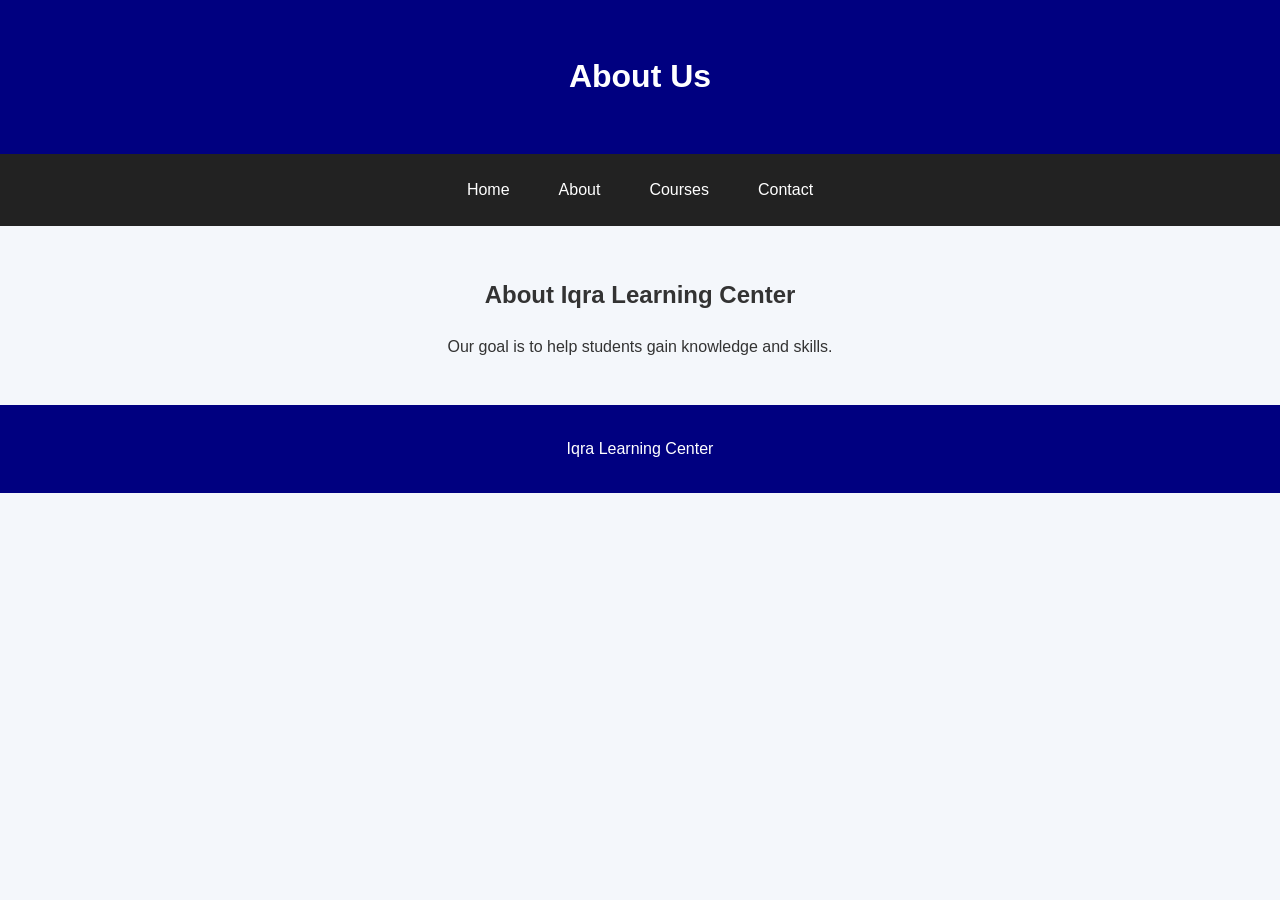
==== about.html @ 911b7798 "Add files via upload" ====
<!DOCTYPE html>
<html lang="en">
<head>
    <meta charset="UTF-8">
    <meta name="viewport" content="width=device-width, initial-scale=1.0">
    <title>About Us</title>
    <link rel="stylesheet" href="style.css">
</head>
<body>

    <header>
        <h1>About Us</h1>
    </header>

    <nav>
        <a href="index.html">Home</a>
        <a href="about.html">About</a>
        <a href="courses.html">Courses</a>
        <a href="contact.html">Contact</a>
    </nav>

    <main>
        <h2>About Iqra Learning Center</h2>
        <p>Our goal is to help students gain knowledge and skills.</p>
    </main>

    <footer>
        <p>Iqra Learning Center</p>
    </footer>

</body>
</html>
---- style.css ----
body {
    font-family: Arial, sans-serif;
    margin: 0;
    background-color: #f4f7fb;
}

header {
    background-color: navy;
    color: white;
    text-align: center;
    padding: 30px;
}

nav {
    display: flex;
    justify-content: center;
    gap: 25px;
    background-color: #222;
    padding: 15px;
}

nav a {
    color: white;
    text-decoration: none;
}

main {
    text-align: center;
    padding: 50px 20px;
}

footer {
    background-color: navy;
    color: white;
    text-align: center;
    padding: 15px;
}
/* General styles */
* {
    box-sizing: border-box;
}

body {
    font-family: Arial, sans-serif;
    margin: 0;
    background-color: #f4f7fb;
    color: #333;
    line-height: 1.6;
}

/* Header */
header {
    background-color: navy;
    color: white;
    text-align: center;
    padding: 30px 20px;
}

/* Navigation - Flexbox */
nav {
    display: flex;
    justify-content: center;
    flex-wrap: wrap;
    gap: 20px;
    background-color: #222;
    padding: 15px;
}

nav a {
    color: white;
    text-decoration: none;
    padding: 8px 12px;
}

nav a:hover {
    background-color: navy;
}

/* Main content */
main {
    max-width: 1100px;
    margin: auto;
    padding: 30px 20px;
}

/* Sections */
section {
    background-color: white;
    padding: 20px;
    margin-bottom: 20px;
    border-radius: 8px;
}

/* Courses - CSS Grid */
.courses-grid {
    display: grid;
    grid-template-columns: repeat(3, 1fr);
    gap: 20px;
}

/* Contact form */
form {
    max-width: 600px;
    margin: auto;
}

input,
textarea {
    width: 100%;
    padding: 12px;
    margin-top: 6px;
    margin-bottom: 15px;
    border: 1px solid #ccc;
    border-radius: 5px;
}

button {
    background-color: navy;
    color: white;
    padding: 12px 24px;
    border: none;
    border-radius: 5px;
    cursor: pointer;
}

/* Footer */
footer {
    background-color: navy;
    color: white;
    text-align: center;
    padding: 15px;
}

/* Responsive Design */
@media (max-width: 768px) {
    nav {
        flex-direction: column;
        align-items: center;
        gap: 5px;
    }

    .courses-grid {
        grid-template-columns: 1fr;
    }

    header {
        padding: 20px 10px;
    }

    main {
        padding: 20px 12px;
    }
}
/* Courses Grid */
.courses-grid {
    display: grid;
    grid-template-columns: repeat(3, 1fr);
    gap: 20px;
    padding: 20px;
}

.courses-grid section {
    background-color: white;
    padding: 25px;
    border-radius: 10px;
    box-shadow: 0 4px 8px rgba(0, 0, 0, 0.1);
    text-align: center;
}

.courses-grid section h3 {
    color: navy;
    margin-bottom: 15px;
}

.courses-grid section p {
    line-height: 1.6;
}

@media (max-width: 768px) {
    .courses-grid {
        grid-template-columns: 1fr;
    }
}

/* Navigation using Flexbox */
nav {
    display: flex;
    justify-content: center;
    align-items: center;
    gap: 25px;
    flex-wrap: wrap;
}
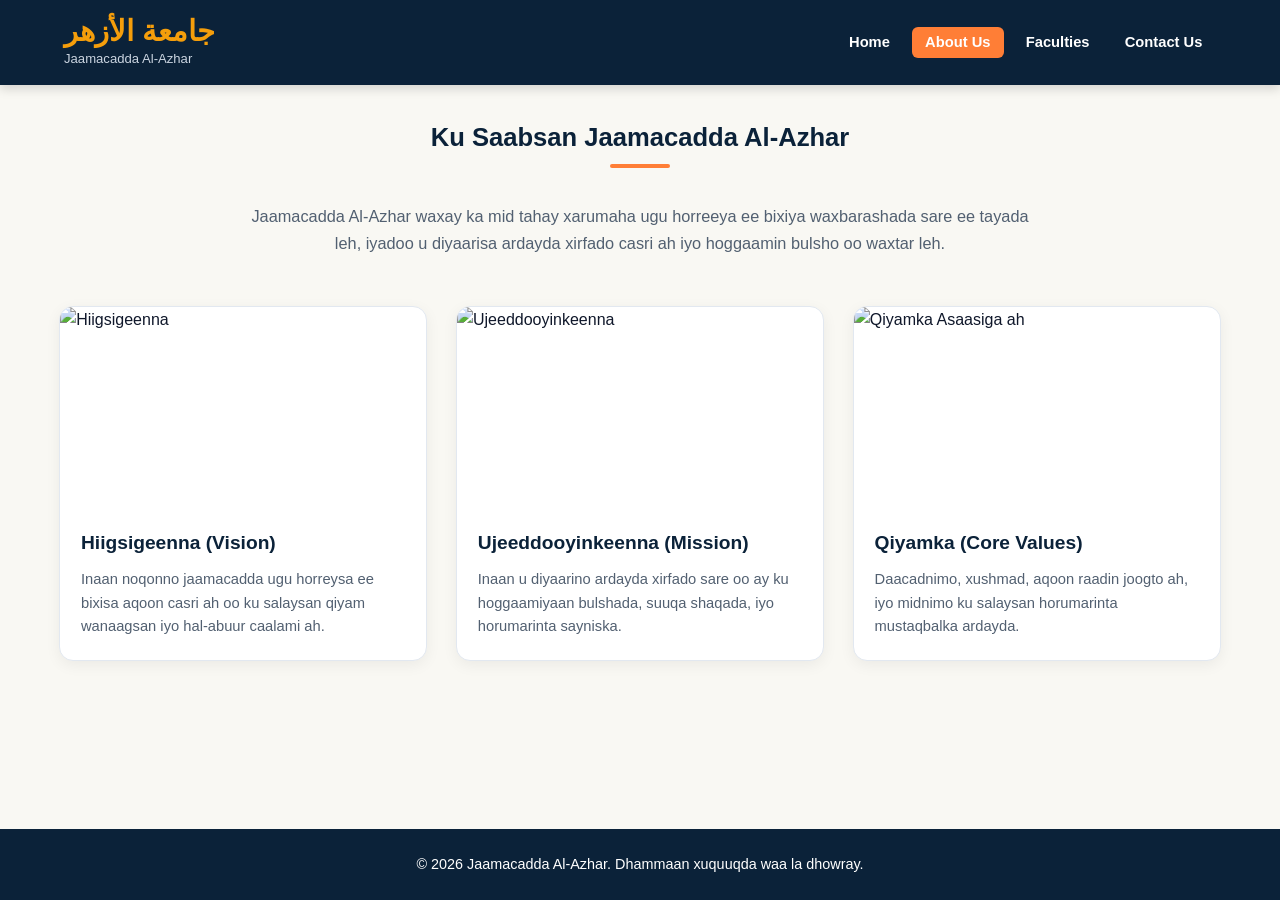
==== commit 26d10345: "Update project files" ====
--- a/about.html
+++ b/about.html
@@ -1,32 +1,67 @@
-<!DOCTYPE html>
-<html lang="en">
-<head>
-    <meta charset="UTF-8">
-    <meta name="viewport" content="width=device-width, initial-scale=1.0">
-    <title>About Us</title>
-    <link rel="stylesheet" href="style.css">
-</head>
-<body>
-
-    <header>
-        <h1>About Us</h1>
-    </header>
-
-    <nav>
-        <a href="index.html">Home</a>
-        <a href="about.html">About</a>
-        <a href="courses.html">Courses</a>
-        <a href="contact.html">Contact</a>
-    </nav>
-
-    <main>
-        <h2>About Iqra Learning Center</h2>
-        <p>Our goal is to help students gain knowledge and skills.</p>
-    </main>
-
-    <footer>
-        <p>Iqra Learning Center</p>
-    </footer>
-
-</body>
-</html>+<!DOCTYPE html>
+<html lang="so">
+<head>
+    <meta charset="UTF-8">
+    <meta name="viewport" content="width=device-width, initial-scale=1.0">
+    <title>Jaamacadda Al-Azhar - About Us</title>
+    <link rel="stylesheet" href="css/style.css">
+</head>
+<body>
+    <header>
+        <nav class="nav-container">
+            <a href="index.html" class="brand-logo">
+                <span class="logo-arabic">جامعة الأزهر</span>
+                <span class="logo-somali">Jaamacadda Al-Azhar</span>
+            </a>
+            <ul class="nav-links">
+                <li><a href="index.html">Home</a></li>
+                <li><a href="about.html" class="active">About Us</a></li>
+                <li><a href="courses.html">Faculties</a></li>
+                <li><a href="contact.html">Contact Us</a></li>
+            </ul>
+        </nav>
+    </header>
+
+    <main>
+        <!-- About Section Header -->
+        <div class="content-container" style="padding-top: 2rem;">
+            <h2 class="section-title">Ku Saabsan Jaamacadda Al-Azhar</h2>
+            <div class="section-title-line"></div>
+
+            <p style="text-align: center; max-width: 800px; margin: 0 auto 3rem auto; color: var(--text-muted); font-size: 1.02rem; line-height: 1.7;">
+                Jaamacadda Al-Azhar waxay ka mid tahay xarumaha ugu horreeya ee bixiya waxbarashada sare ee tayada leh, iyadoo u diyaarisa ardayda xirfado casri ah iyo hoggaamin bulsho oo waxtar leh.
+            </p>
+
+            <section class="grid-layout">
+                <article class="card">
+                    <img src="https://images.unsplash.com/photo-1434030216411-0b793f4b4173?auto=format&fit=crop&w=600&q=80" alt="Hiigsigeenna" class="card-img">
+                    <div class="card-content">
+                        <h3>Hiigsigeenna (Vision)</h3>
+                        <p>Inaan noqonno jaamacadda ugu horreysa ee bixisa aqoon casri ah oo ku salaysan qiyam wanaagsan iyo hal-abuur caalami ah.</p>
+                    </div>
+                </article>
+
+                <article class="card">
+                    <img src="https://images.unsplash.com/photo-1522202176988-66273c2fd55f?auto=format&fit=crop&w=600&q=80" alt="Ujeeddooyinkeenna" class="card-img">
+                    <div class="card-content">
+                        <h3>Ujeeddooyinkeenna (Mission)</h3>
+                        <p>Inaan u diyaarino ardayda xirfado sare oo ay ku hoggaamiyaan bulshada, suuqa shaqada, iyo horumarinta sayniska.</p>
+                    </div>
+                </article>
+
+                <article class="card">
+                    <img src="https://images.unsplash.com/photo-1517486808906-6ca8b3f04846?auto=format&fit=crop&w=600&q=80" alt="Qiyamka Asaasiga ah" class="card-img">
+                    <div class="card-content">
+                        <h3>Qiyamka (Core Values)</h3>
+                        <p>Daacadnimo, xushmad, aqoon raadin joogto ah, iyo midnimo ku salaysan horumarinta mustaqbalka ardayda.</p>
+                    </div>
+                </article>
+            </section>
+        </div>
+    </main>
+
+    <footer>
+        <p>&copy; 2026 Jaamacadda Al-Azhar. Dhammaan xuquuqda waa la dhowray.</p>
+    </footer>
+</body>
+</html> 
--- a/css/style.css
+++ b/css/style.css
@@ -0,0 +1,386 @@
+/* Custom CSS Variables */
+:root {
+    --nav-blue: #0b2239;            /* Dark Blue Header Background */
+    --accent-orange: #ff7e36;       /* Midabka Orange ee badhanka */
+    --accent-gold: #f59e0b;         /* Gold Color */
+    --bg-cream: #f9f8f3;            /* Soft Light Background */
+    --card-bg: #ffffff;            /* White Cards Background */
+    --text-dark: #0f172a;          /* Main Text Color */
+    --text-muted: #526071;         /* Muted Text */
+    --white: #ffffff;
+}
+
+/* Global Reset */
+* {
+    box-sizing: border-box;
+    margin: 0;
+    padding: 0;
+}
+
+body {
+    font-family: -apple-system, BlinkMacSystemFont, "Segoe UI", Roboto, Helvetica, Arial, sans-serif;
+    line-height: 1.6;
+    color: var(--text-dark);
+    background-color: var(--bg-cream);
+    min-height: 100vh;
+    display: flex;
+    flex-direction: column;
+}
+
+/* Header & Navigation Layout */
+header {
+    background-color: var(--nav-blue);
+    padding: 1rem 5%;
+    position: sticky;
+    top: 0;
+    z-index: 1000;
+    box-shadow: 0 4px 10px rgba(0,0,0,0.15);
+}
+
+.nav-container {
+    width: 100%;
+    max-width: 1200px;
+    margin: 0 auto;
+    display: flex;
+    justify-content: space-between;
+    align-items: center;
+}
+
+.brand-logo {
+    display: flex;
+    flex-direction: column;
+    text-decoration: none;
+}
+
+.logo-arabic {
+    font-size: 1.8rem;
+    font-weight: bold;
+    color: var(--accent-gold);
+    line-height: 1.1;
+}
+
+.logo-somali {
+    font-size: 0.82rem;
+    color: #cbd5e1;
+    font-weight: 500;
+}
+
+.nav-links {
+    display: flex;
+    list-style: none;
+    gap: 0.5rem;
+    align-items: center;
+}
+
+.nav-links a {
+    color: var(--white);
+    text-decoration: none;
+    font-weight: 600;
+    font-size: 0.92rem;
+    padding: 0.45rem 0.85rem;
+    border-radius: 6px;
+    transition: all 0.3s ease;
+}
+
+.nav-links a.active {
+    background-color: var(--accent-orange);
+    color: var(--white) !important;
+    font-weight: 700;
+}
+
+.nav-links a:hover:not(.active) {
+    color: var(--accent-gold);
+}
+
+/* Main Container Layout */
+main {
+    flex: 1;
+    width: 100%;
+    max-width: 1200px;
+    margin: 0 auto;
+    padding: 0;
+}
+
+/* Hero Section - Sawirka Dambe oo la soo celiyay si sax ah */
+.hero {
+    position: relative;
+    background: linear-gradient(rgba(11, 34, 57, 0.75), rgba(11, 34, 57, 0.82)), 
+                url('https://images.unsplash.com/photo-1541829070764-84a7d30dd3f3?auto=format&fit=crop&w=1600&q=80');
+    background-position: center;
+    background-size: cover;
+    background-repeat: no-repeat;
+    color: var(--white);
+    text-align: center;
+    padding: 4rem 1.5rem;
+    margin-bottom: 2.5rem;
+    border-radius: 16px;
+}
+
+.hero h1 {
+    color: #ffffff !important;
+    font-size: 1.85rem;
+    font-weight: 800;
+    margin-bottom: 0.8rem;
+    line-height: 1.3;
+    max-width: 750px;
+    margin-left: auto;
+    margin-right: auto;
+}
+
+.hero p {
+    color: #f1f5f9 !important;
+    font-size: 0.98rem;
+    max-width: 600px;
+    margin: 0 auto 1.8rem auto;
+    line-height: 1.55;
+}
+
+.btn-orange {
+    display: inline-block;
+    background-color: var(--accent-orange);
+    color: #ffffff !important;
+    padding: 0.75rem 2rem;
+    border-radius: 50px;
+    text-decoration: none;
+    font-weight: 700;
+    font-size: 0.98rem;
+    box-shadow: 0 4px 12px rgba(255, 126, 54, 0.35);
+    transition: all 0.3s ease;
+}
+
+.btn-orange:hover {
+    background-color: #e06928;
+    transform: translateY(-2px);
+}
+
+/* Section Title */
+.content-container {
+    padding: 0 1.2rem 3rem 1.2rem;
+}
+
+.section-title {
+    text-align: center;
+    font-size: 1.6rem;
+    color: var(--nav-blue);
+    font-weight: 800;
+    margin-bottom: 0.4rem;
+}
+
+.section-title-line {
+    width: 60px;
+    height: 3.5px;
+    background-color: var(--accent-orange);
+    margin: 0 auto 2.2rem auto;
+    border-radius: 2px;
+}
+
+/* Cards Grid Layout */
+.grid-layout {
+    display: grid;
+    grid-template-columns: repeat(3, 1fr);
+    gap: 1.8rem;
+}
+
+.card {
+    background-color: var(--card-bg);
+    border-radius: 14px;
+    overflow: hidden;
+    box-shadow: 0 4px 15px rgba(0, 0, 0, 0.06);
+    border: 1px solid #e2e8f0;
+    display: flex;
+    flex-direction: column;
+}
+
+.card-img {
+    width: 100%;
+    height: 200px;
+    object-fit: cover;
+}
+
+.card-content {
+    padding: 1.3rem;
+}
+
+.card h3 {
+    color: var(--nav-blue);
+    font-size: 1.2rem;
+    font-weight: 700;
+    margin-bottom: 0.6rem;
+}
+
+.card p {
+    color: var(--text-muted);
+    font-size: 0.92rem;
+    line-height: 1.6;
+}
+
+/* Footer */
+footer {
+    background-color: var(--nav-blue);
+    color: var(--white);
+    text-align: center;
+    padding: 1.5rem;
+    margin-top: auto;
+    font-size: 0.9rem;
+}
+
+/* Mobile Responsiveness */
+@media (max-width: 650px) {
+    header {
+        padding: 0.9rem 0.5rem;
+    }
+
+    .nav-container {
+        flex-direction: column;
+        gap: 0.8rem;
+    }
+
+    .nav-links {
+        width: 100%;
+        justify-content: center;
+        gap: 0.3rem;
+        flex-wrap: nowrap;
+    }
+
+    .nav-links a {
+        font-size: 0.82rem;
+        padding: 0.4rem 0.6rem;
+    }
+
+    .hero {
+        padding: 3rem 1rem;
+        border-radius: 12px;
+    }
+
+    .hero h1 {
+        font-size: 1.45rem;
+    }
+
+    .hero p {
+        font-size: 0.88rem;
+    }
+
+    .grid-layout {
+        grid-template-columns: 1fr;
+        gap: 1.4rem;
+    }
+}
+/* Hagaajinta Content Container iyo Foomka */
+.content-container {
+    width: 100%;
+    max-width: 1200px;
+    margin: 0 auto;
+    padding: 2rem 1.2rem;
+    display: block; /* Waxay ka dhigaysaa inaysan isku jiidin bidix */
+}
+
+.contact-form {
+    width: 100%;
+    max-width: 600px;
+    background: var(--card-bg);
+    padding: 2.5rem;
+    border-radius: 16px;
+    box-shadow: 0 4px 18px rgba(0, 0, 0, 0.06);
+    border: 1px solid #e2e8f0;
+    margin: 2rem auto 0 auto; /* Waxay foomka si sax ah ugu haysaa bartamaha */
+}
+
+/* Xaqiijinta in Form Groups-ku ay si qumman u degaan */
+.form-group {
+    margin-bottom: 1.3rem;
+    display: flex;
+    flex-direction: column;
+    text-align: left; /* Qoraalka label-ka wuxuu noqonayaa mid hagaagsan */
+}
+
+.form-group label {
+    font-weight: 700;
+    color: var(--nav-blue);
+    margin-bottom: 0.4rem;
+}
+
+.form-group input,
+.form-group textarea {
+    width: 100%;
+    padding: 0.85rem;
+    border: 1.5px solid #cbd5e1;
+    border-radius: 8px;
+    font-size: 1rem;
+    background-color: #f8fafc;
+    outline: none;
+}
+
+/* Hagaajinta badhanka Dir Fariinta ee Foomka */
+.btn-submit {
+    display: block;
+    width: 100%;
+    background-color: var(--accent-orange);
+    color: #ffffff;
+    border: none;
+    padding: 0.95rem;
+    border-radius: 8px;
+    font-size: 1.05rem;
+    font-weight: 800;
+    cursor: pointer;
+    margin-top: 1.5rem;
+    text-align: center;
+    transition: background-color 0.3s ease;
+}
+
+.btn-submit:hover {
+    background-color: #e06928;
+}
+
+/* Hagaajinta gaarka ah ee Mobaylka si uu ula mid noqdo sawirkaaga */
+@media (max-width: 768px) {
+    header {
+        padding: 0.8rem 0.5rem;
+    }
+
+    .nav-container {
+        flex-direction: column;
+        align-items: center;
+        gap: 0.6rem;
+    }
+
+    .brand-logo {
+        align-items: center;
+        text-align: center;
+    }
+
+    .logo-arabic {
+        font-size: 1.5rem;
+    }
+
+    .logo-somali {
+        font-size: 0.75rem;
+    }
+
+    /* Navigation links oo hal xariiq ah ku wada jira mobaylka */
+    .nav-links {
+        display: flex;
+        flex-direction: row;
+        justify-content: center;
+        align-items: center;
+        gap: 0.25rem;
+        width: 100%;
+        padding: 0;
+        margin: 0;
+        list-style: none;
+        overflow-x: auto;
+    }
+
+    .nav-links a {
+        font-size: 0.78rem;
+        padding: 0.35rem 0.55rem;
+        white-space: nowrap;
+        border-radius: 6px;
+    }
+
+    /* Badhanka Active-ka ee Mobaylka (Huruud/Dahabi ah) */
+    .nav-links a.active {
+        background-color: var(--accent-gold, #f59e0b) !important;
+        color: var(--nav-blue, #0b2239) !important;
+        font-weight: 800;
+    }
+}
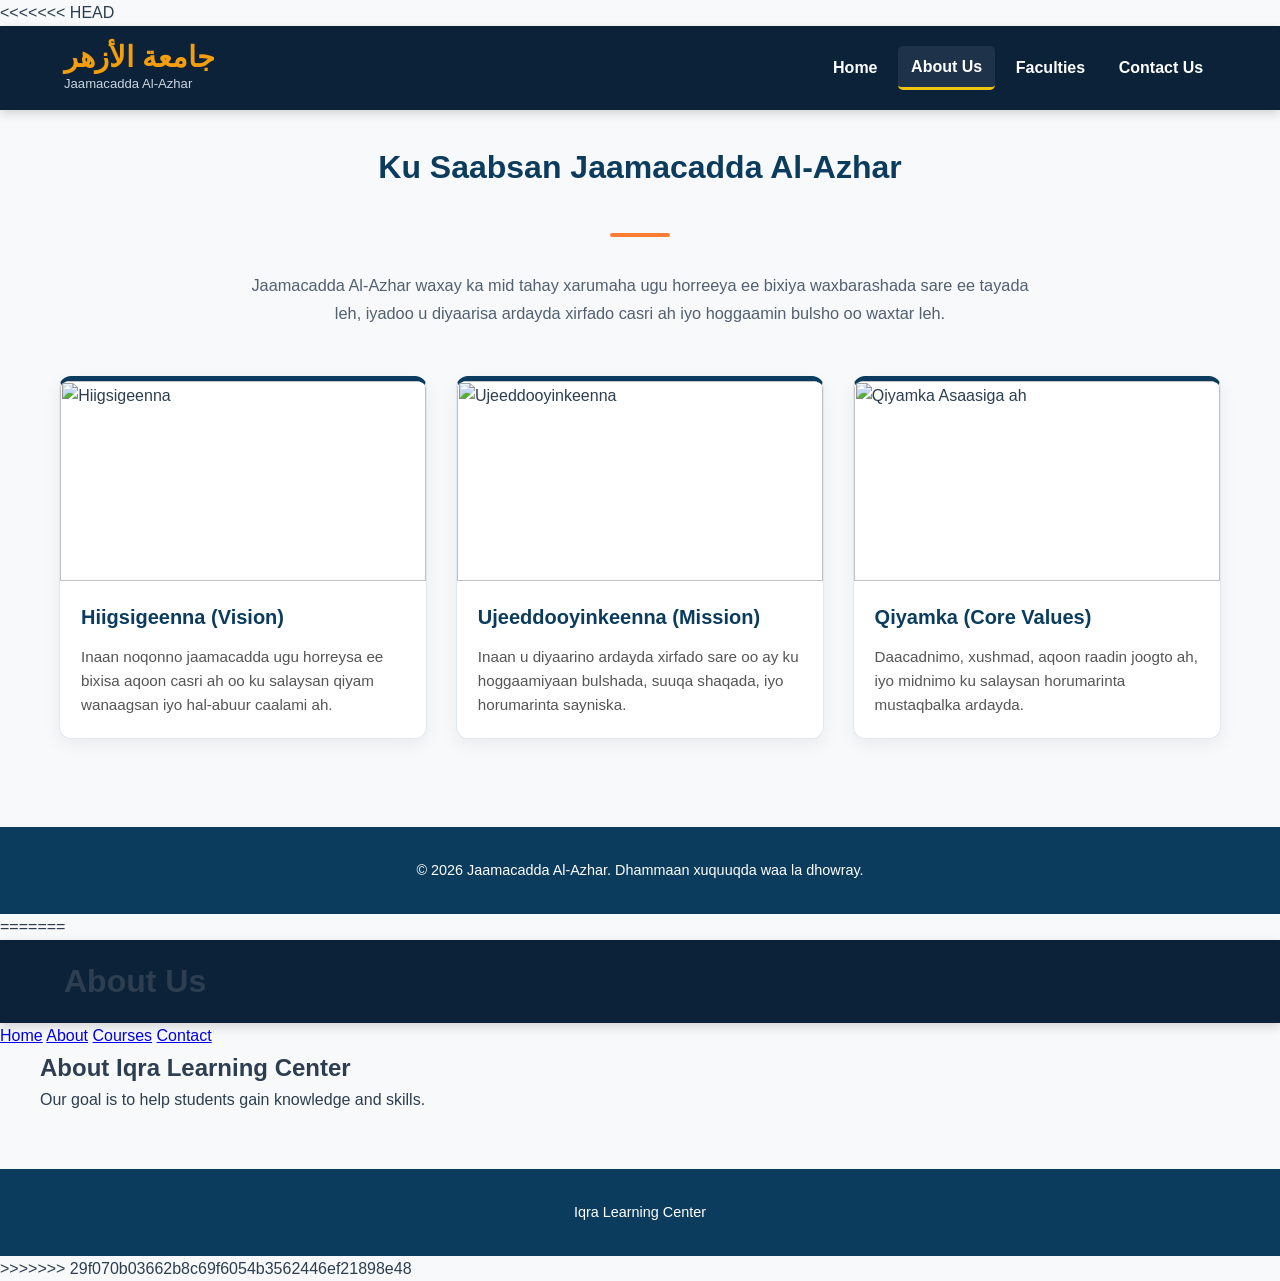
==== commit 7bd2132e: "Fix merge conflicts" ====
--- a/about.html
+++ b/about.html
@@ -1,3 +1,4 @@
+<<<<<<< HEAD
 <!DOCTYPE html>
 <html lang="so">
 <head>
@@ -64,4 +65,38 @@
         <p>&copy; 2026 Jaamacadda Al-Azhar. Dhammaan xuquuqda waa la dhowray.</p>
     </footer>
 </body>
-</html> +</html> 
+=======
+<!DOCTYPE html>
+<html lang="en">
+<head>
+    <meta charset="UTF-8">
+    <meta name="viewport" content="width=device-width, initial-scale=1.0">
+    <title>About Us</title>
+    <link rel="stylesheet" href="style.css">
+</head>
+<body>
+
+    <header>
+        <h1>About Us</h1>
+    </header>
+
+    <nav>
+        <a href="index.html">Home</a>
+        <a href="about.html">About</a>
+        <a href="courses.html">Courses</a>
+        <a href="contact.html">Contact</a>
+    </nav>
+
+    <main>
+        <h2>About Iqra Learning Center</h2>
+        <p>Our goal is to help students gain knowledge and skills.</p>
+    </main>
+
+    <footer>
+        <p>Iqra Learning Center</p>
+    </footer>
+
+</body>
+</html>
+>>>>>>> 29f070b03662b8c69f6054b3562446ef21898e48
--- a/style.css
+++ b/style.css
@@ -0,0 +1,400 @@
+
+/* =========================
+   1. CUSTOM VARIABLES & RESET
+========================= */
+:root {
+  --primary-color: #0b3c5d;
+  --secondary-color: #f1c40f;
+  --accent-color: #e67e22;
+  --bg-light: #f8f9fa;
+  --text-dark: #2c3e50;
+  --text-light: #ffffff;
+  --font-main: 'Segoe UI', Tahoma, Geneva, Verdana, sans-serif;
+}
+
+* {
+  box-sizing: border-box;
+  margin: 0;
+  padding: 0;
+}
+
+html {
+  scroll-behavior: smooth;
+}
+
+body {
+  font-family: var(--font-main);
+  line-height: 1.6;
+  color: var(--text-dark);
+  background-color: var(--bg-light);
+  min-width: 320px;
+  width: 100%;
+  overflow-x: hidden;
+}
+
+/* =========================
+   2. HEADER & NAVIGATION
+========================= */
+.main-header {
+  background-color: var(--primary-color);
+  color: var(--text-light);
+  padding: 1rem;
+  position: sticky;
+  top: 0;
+  z-index: 1000;
+  box-shadow: 0 4px 15px rgba(0, 0, 0, 0.1);
+  width: 100%;
+}
+
+.nav-container {
+  display: flex;
+  flex-direction: row;
+  justify-content: space-between;
+  align-items: center;
+  gap: 1rem;
+  width: 100%;
+  max-width: 1300px;
+  margin: 0 auto;
+}
+
+.logo-section h1 {
+  font-size: 1.8rem;
+  font-weight: 800;
+  color: var(--secondary-color);
+  letter-spacing: 0.5px;
+  white-space: nowrap;
+  line-height: 1.3;
+}
+
+.logo-section p {
+  color: var(--text-light);
+  font-size: 1rem;
+  text-align: center;
+}
+
+.nav-links {
+  display: flex;
+  flex-direction: row;
+  align-items: center;
+  justify-content: center;
+  flex-wrap: wrap;
+  gap: 0.5rem;
+  list-style: none;
+}
+
+.nav-links a {
+  display: block;
+  color: var(--text-light);
+  text-decoration: none;
+  font-weight: 600;
+  font-size: 1rem;
+  padding: 0.5rem 0.8rem;
+  border-radius: 5px;
+  white-space: nowrap;
+  transition: color 0.3s ease, background-color 0.3s ease;
+}
+
+.nav-links a:hover,
+.nav-links a.active {
+  color: var(--secondary-color);
+  background: rgba(255, 255, 255, 0.08);
+  border-bottom: 3px solid var(--secondary-color);
+}
+
+/* =========================
+   3. HERO SECTION
+========================= */
+.hero {
+  background:
+    linear-gradient(
+      rgba(11, 60, 93, 0.5),
+      rgba(11, 60, 93, 0.65)
+    ),
+    url('https://images.unsplash.com/photo-1541829070764-84a7d30dd3f3?auto=format&fit=crop&w=1920&q=80')
+    center / cover no-repeat;
+
+  color: var(--text-light);
+  padding: 6rem 5%;
+  text-align: center;
+  width: 100%;
+  min-height: 55vh;
+
+  display: flex;
+  flex-direction: column;
+  justify-content: center;
+  align-items: center;
+}
+
+.hero h2 {
+  font-size: 2rem;
+  margin-bottom: 1rem;
+  font-weight: 700;
+  max-width: 800px;
+  line-height: 1.4;
+  text-shadow: 0 2px 4px rgba(0, 0, 0, 0.5);
+}
+
+.hero p {
+  max-width: 700px;
+  margin: 0 auto 2rem;
+  font-size: 1.05rem;
+  line-height: 1.6;
+  color: #f1f2f6;
+  text-shadow: 0 1px 3px rgba(0, 0, 0, 0.4);
+}
+
+/* =========================
+   4. BUTTON
+========================= */
+.btn {
+  display: inline-block;
+  background-color: var(--accent-color);
+  color: var(--text-light);
+  padding: 0.8rem 2rem;
+  text-decoration: none;
+  border-radius: 25px;
+  font-weight: bold;
+  font-size: 1rem;
+  border: none;
+  cursor: pointer;
+  transition: transform 0.2s ease, background-color 0.3s ease;
+  box-shadow: 0 4px 12px rgba(230, 126, 34, 0.4);
+}
+
+.btn:hover {
+  background-color: #d35400;
+  transform: translateY(-2px);
+}
+
+/* =========================
+   5. CONTAINER & TITLES
+========================= */
+.container {
+  width: 100%;
+  max-width: 1300px;
+  margin: 0 auto;
+  padding: 3.5rem 5%;
+}
+
+.section-title {
+  text-align: center;
+  margin-bottom: 2.5rem;
+  color: var(--primary-color);
+  font-size: 2rem;
+  font-weight: 700;
+}
+
+/* =========================
+   6. GRID & CARDS
+========================= */
+.grid-container {
+  display: grid;
+  grid-template-columns: 1fr;
+  gap: 2rem;
+  width: 100%;
+}
+
+.card {
+  background-color: #ffffff;
+  border-radius: 12px;
+  overflow: hidden;
+  box-shadow: 0 6px 18px rgba(0, 0, 0, 0.06);
+  border-top: 5px solid var(--primary-color);
+  transition: transform 0.3s ease, box-shadow 0.3s ease;
+}
+
+.card:hover {
+  transform: translateY(-5px);
+  box-shadow: 0 10px 20px rgba(0, 0, 0, 0.1);
+}
+
+.card-img {
+  display: block;
+  width: 100%;
+  height: 200px;
+  object-fit: cover;
+}
+
+.card-body {
+  padding: 1.6rem;
+}
+
+.card h3 {
+  color: var(--primary-color);
+  margin-bottom: 0.7rem;
+  font-size: 1.25rem;
+  font-weight: 700;
+}
+
+.card p {
+  color: #555;
+  font-size: 0.95rem;
+  line-height: 1.6;
+}
+
+/* =========================
+   7. CONTACT FORM
+========================= */
+.contact-form {
+  width: 100%;
+  max-width: 750px;
+  margin: 0 auto;
+  background: #ffffff;
+  padding: 2.5rem;
+  border-radius: 12px;
+  box-shadow: 0 8px 20px rgba(0, 0, 0, 0.06);
+}
+
+.form-group {
+  margin-bottom: 1.5rem;
+}
+
+.form-group label {
+  display: block;
+  margin-bottom: 0.5rem;
+  font-weight: 600;
+  color: var(--primary-color);
+}
+
+.form-group input,
+.form-group textarea {
+  display: block;
+  width: 100%;
+  padding: 0.85rem;
+  border: 1px solid #dcdde1;
+  border-radius: 6px;
+  font-family: inherit;
+  font-size: 0.95rem;
+}
+
+.form-group textarea {
+  resize: vertical;
+}
+
+/* =========================
+   8. FOOTER
+========================= */
+footer {
+  background-color: var(--primary-color);
+  color: var(--text-light);
+  padding: 2rem 5%;
+  margin-top: 3.5rem;
+  text-align: center;
+  width: 100%;
+}
+
+.footer-content p {
+  font-size: 0.95rem;
+  color: #d1d8e0;
+}
+
+/* =========================
+   9. MOBILE NAVIGATION
+========================= */
+@media (max-width: 767px) {
+  .main-header {
+    padding: 1.2rem 0.5rem;
+  }
+
+  .nav-container {
+    flex-direction: column;
+    justify-content: center;
+    align-items: center;
+    gap: 0.8rem;
+  }
+
+  .logo-section {
+    width: 100%;
+    text-align: center;
+  }
+
+  .logo-section h1 {
+    font-size: 2rem;
+  }
+
+  .logo-section p {
+    display: block;
+    font-size: 1rem;
+  }
+
+  /* Laba link saf kasta */
+  .nav-links {
+    display: grid;
+    grid-template-columns: repeat(2, max-content);
+    justify-content: center;
+    justify-items: center;
+    align-items: center;
+    column-gap: 1.5rem;
+    row-gap: 0.8rem;
+    width: 100%;
+  }
+
+  .nav-links a {
+    font-size: 1rem;
+    padding: 0.4rem 0.6rem;
+    text-align: center;
+  }
+
+  .hero {
+    min-height: 55vh;
+    padding: 4rem 1.2rem;
+  }
+
+  .hero h2 {
+    font-size: 1.8rem;
+    line-height: 1.4;
+  }
+
+  .hero p {
+    font-size: 1rem;
+  }
+
+  .container {
+    padding: 2.5rem 1rem;
+  }
+
+  .section-title {
+    font-size: 1.7rem;
+  }
+
+  .grid-container {
+    grid-template-columns: 1fr;
+    gap: 1.5rem;
+  }
+
+  .contact-form {
+    padding: 1.3rem;
+  }
+
+  .btn {
+    max-width: 100%;
+    padding: 0.75rem 1.3rem;
+  }
+}
+
+/* =========================
+   10. TABLET
+========================= */
+@media (min-width: 768px) and (max-width: 1023px) {
+  .nav-container {
+    flex-wrap: wrap;
+    justify-content: center;
+  }
+
+  .hero h2 {
+    font-size: 2.2rem;
+  }
+
+  .grid-container {
+    grid-template-columns: repeat(2, minmax(0, 1fr));
+  }
+}
+
+/* =========================
+   11. DESKTOP
+========================= */
+@media (min-width: 1024px) {
+  .grid-container {
+    grid-template-columns: repeat(3, minmax(0, 1fr));
+  }
+}
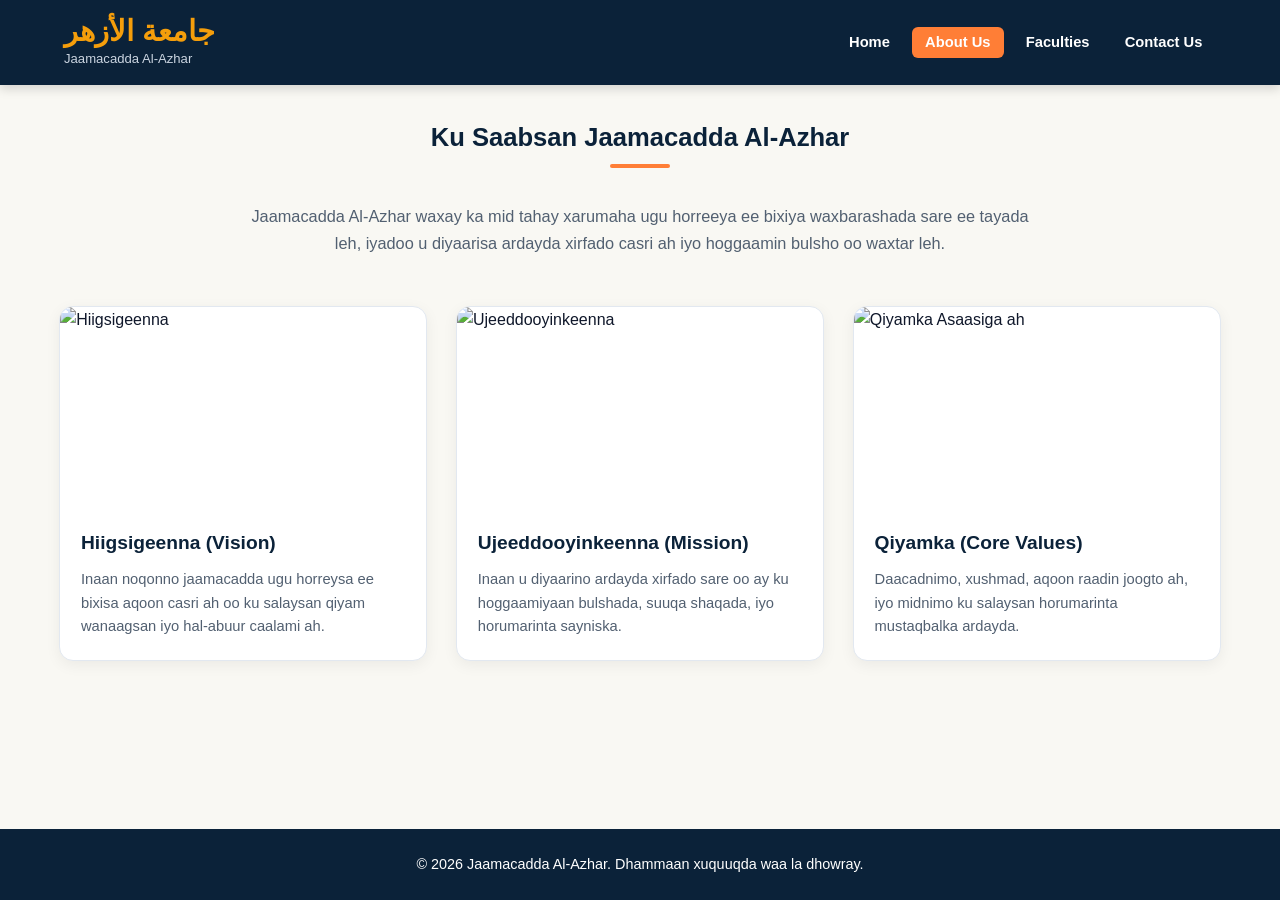
==== commit abe439e2: "Final cleanup of index.html" ====
--- a/about.html
+++ b/about.html
@@ -1,4 +1,3 @@
-<<<<<<< HEAD
 <!DOCTYPE html>
 <html lang="so">
 <head>
@@ -65,38 +64,4 @@
         <p>&copy; 2026 Jaamacadda Al-Azhar. Dhammaan xuquuqda waa la dhowray.</p>
     </footer>
 </body>
-</html> 
-=======
-<!DOCTYPE html>
-<html lang="en">
-<head>
-    <meta charset="UTF-8">
-    <meta name="viewport" content="width=device-width, initial-scale=1.0">
-    <title>About Us</title>
-    <link rel="stylesheet" href="style.css">
-</head>
-<body>
-
-    <header>
-        <h1>About Us</h1>
-    </header>
-
-    <nav>
-        <a href="index.html">Home</a>
-        <a href="about.html">About</a>
-        <a href="courses.html">Courses</a>
-        <a href="contact.html">Contact</a>
-    </nav>
-
-    <main>
-        <h2>About Iqra Learning Center</h2>
-        <p>Our goal is to help students gain knowledge and skills.</p>
-    </main>
-
-    <footer>
-        <p>Iqra Learning Center</p>
-    </footer>
-
-</body>
-</html>
->>>>>>> 29f070b03662b8c69f6054b3562446ef21898e48
+</html>
